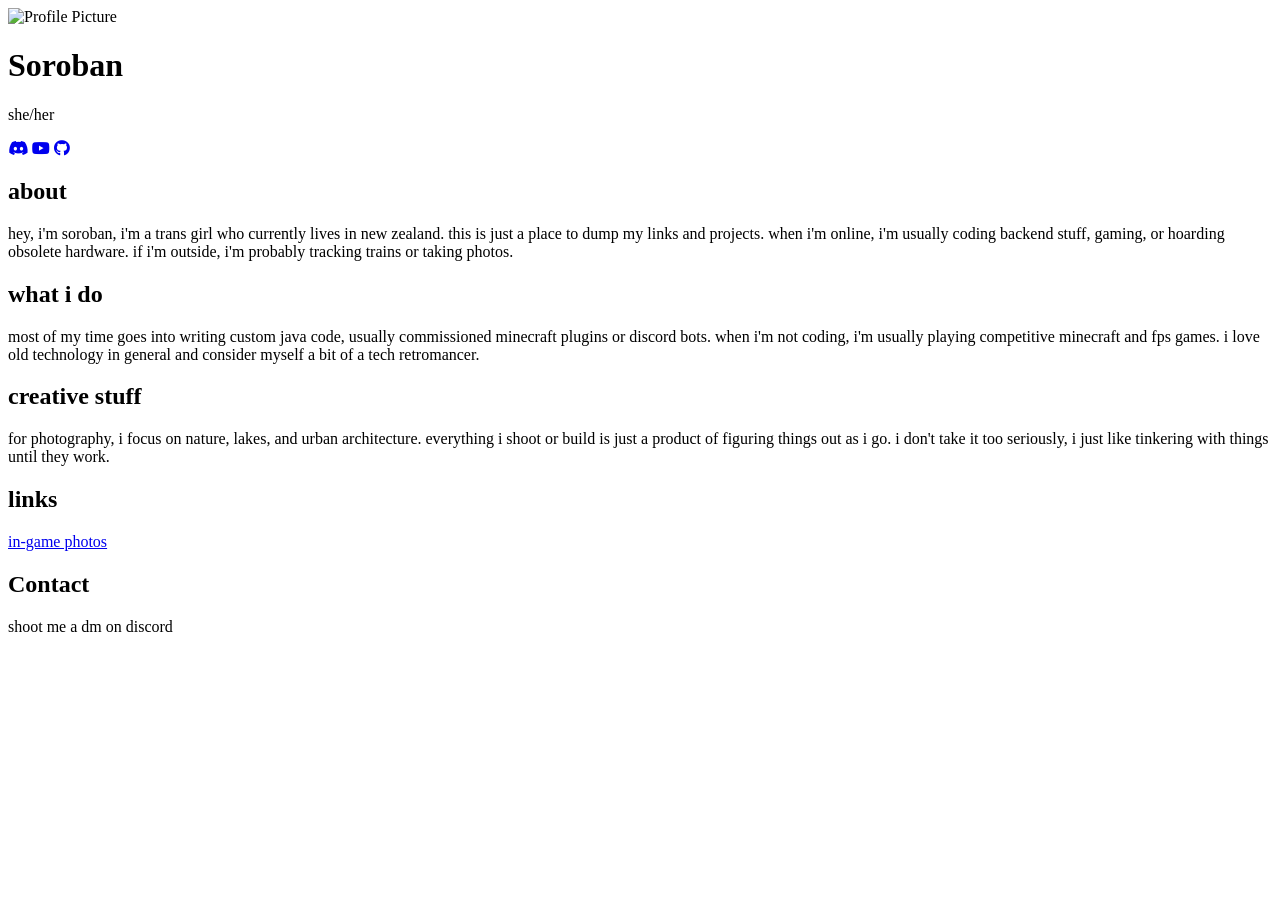
==== index.html @ 417feb3d "Update index.html" ====
<!DOCTYPE html>
<html lang="en">
<head>
    <meta charset="UTF-8">
    <meta name="viewport" content="width=device-width, initial-scale=1.0">
    <meta http-equiv="X-UA-Compatible" content="ie=edge">
    
    <title>Soroban | Website</title>
    <meta name="description" content="sorobans website">
    <meta name="keywords" content="soroban, images, portfolio, software engineering, retro tech">
    <meta name="author" content="Kaylyn">
    
    <meta property="og:title" content="sorobans site">
    <meta property="og:description" content="this is my odd site">
    <meta property="og:image" content="assets/profile.png">
    <meta property="og:type" content="website">

    <link rel="stylesheet" href="https://use.fontawesome.com/releases/v5.4.1/css/all.css" integrity="sha384-5sAR7xN1Nv6T6+dT2mhtzEpVJvfS3NScPQTrOxhwjIuvcA67KV2R5Jz6kr4abQsz" crossorigin="anonymous">
    <link rel="stylesheet" href="style.css">
</head>
<body>
    <div class="grid-2">
        <header class="section-1">
            <img src="assets/profile.png" alt="Profile Picture" class="profile-pic">
            
            <h1>Soroban</h1>
            <p>she/her</p>
            
            <a href="https://discord.com/users/1333581841583706175" target="_blank" rel="noopener noreferrer" aria-label="Visit my Discord"><i class="fab fa-discord"></i></a>
            <a href="https://www.youtube.com/@kaylynxo" target="_blank" rel="noopener noreferrer" aria-label="Visit my YouTube Channel"><i class="fab fa-youtube"></i></a>
            <a href="https://github.com/kaylynxo" target="_blank" rel="noopener noreferrer" aria-label="View my GitHub Profile"><i class="fab fa-github"></i></a>
        </header>
        
        <main class="section-2">
            <section>
                <h2>about</h2>
                <p>hey, i'm soroban, i'm a trans girl who currently lives in new zealand. this is just a place to dump my links and projects. when i'm online, i'm usually coding backend stuff, gaming, or hoarding obsolete hardware. if i'm outside, i'm probably tracking trains or taking photos.</p>
            </section>
            
            <section>
                <h2>what i do</h2>
                <p>most of my time goes into writing custom java code, usually commissioned minecraft plugins or discord bots. when i'm not coding, i'm usually playing competitive minecraft and fps games. i love old technology in general and consider myself a bit of a tech retromancer.</p>
            </section>

            <section>
                <h2>creative stuff</h2>
                <p>for photography, i focus on nature, lakes, and urban architecture. everything i shoot or build is just a product of figuring things out as i go. i don't take it too seriously, i just like tinkering with things until they work.</p>
            </section>
            
        <section>
    <h2 class="inline-element">links</h2>
    <a href="gallery.html">in-game photos</a>
</section>
            
            <section>
                <h2>Contact</h2>
                <p>shoot me a dm on discord</p>
            </section>
        </main>
    </div>
</body>
</html>
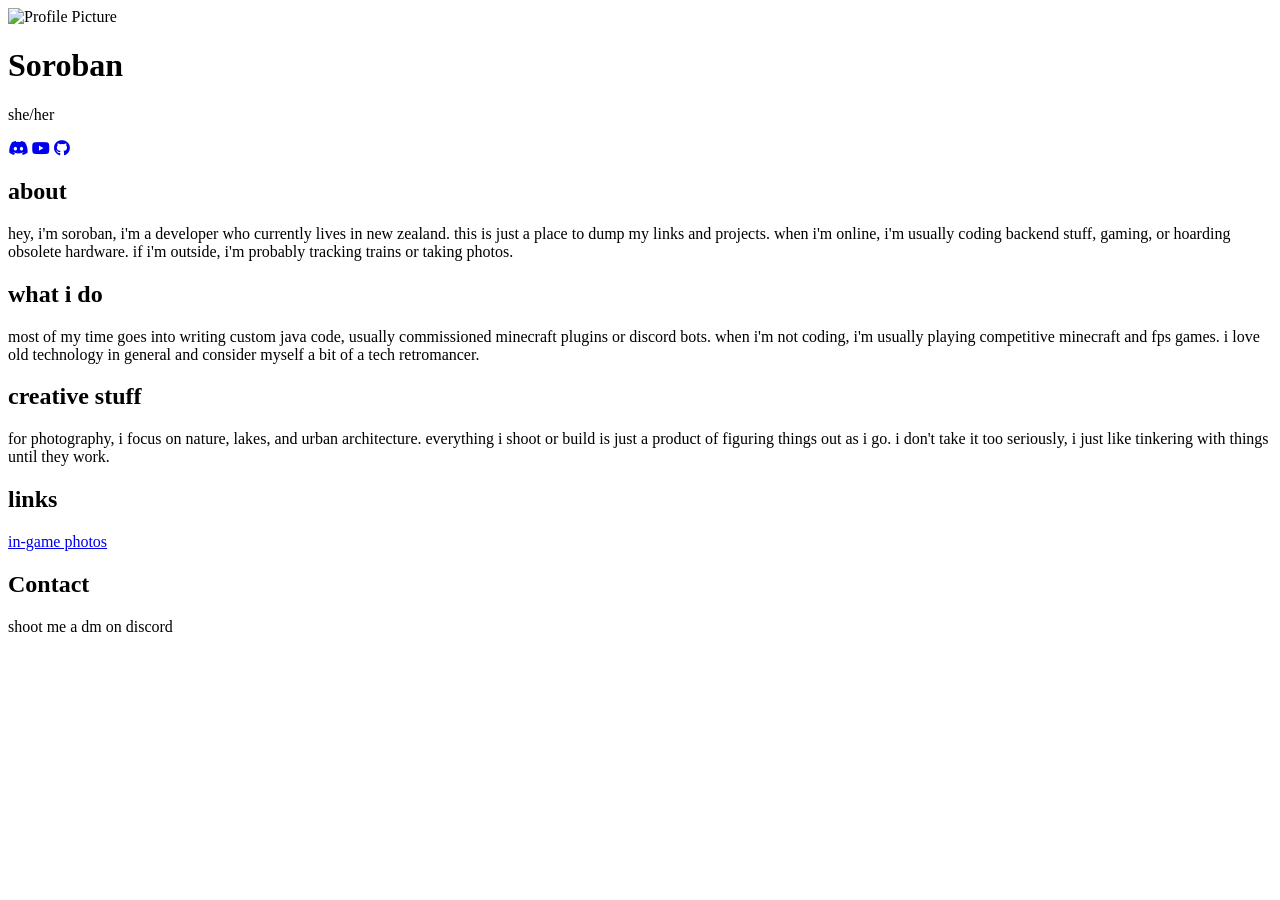
==== commit a7c78cd5: "Update index.html" ====
--- a/index.html
+++ b/index.html
@@ -8,7 +8,7 @@
     <title>Soroban | Website</title>
     <meta name="description" content="sorobans website">
     <meta name="keywords" content="soroban, images, portfolio, software engineering, retro tech">
-    <meta name="author" content="Kaylyn">
+    <meta name="author" content="soroban">
     
     <meta property="og:title" content="sorobans site">
     <meta property="og:description" content="this is my odd site">
@@ -27,14 +27,14 @@
             <p>she/her</p>
             
             <a href="https://discord.com/users/1333581841583706175" target="_blank" rel="noopener noreferrer" aria-label="Visit my Discord"><i class="fab fa-discord"></i></a>
-            <a href="https://www.youtube.com/@kaylynxo" target="_blank" rel="noopener noreferrer" aria-label="Visit my YouTube Channel"><i class="fab fa-youtube"></i></a>
-            <a href="https://github.com/kaylynxo" target="_blank" rel="noopener noreferrer" aria-label="View my GitHub Profile"><i class="fab fa-github"></i></a>
+            <a href="https://www.youtube.com/@imsoroban" target="_blank" rel="noopener noreferrer" aria-label="Visit my YouTube Channel"><i class="fab fa-youtube"></i></a>
+            <a href="https://github.com/imsoroban" target="_blank" rel="noopener noreferrer" aria-label="View my GitHub Profile"><i class="fab fa-github"></i></a>
         </header>
         
         <main class="section-2">
             <section>
                 <h2>about</h2>
-                <p>hey, i'm soroban, i'm a trans girl who currently lives in new zealand. this is just a place to dump my links and projects. when i'm online, i'm usually coding backend stuff, gaming, or hoarding obsolete hardware. if i'm outside, i'm probably tracking trains or taking photos.</p>
+                <p>hey, i'm soroban, i'm a developer who currently lives in new zealand. this is just a place to dump my links and projects. when i'm online, i'm usually coding backend stuff, gaming, or hoarding obsolete hardware. if i'm outside, i'm probably tracking trains or taking photos.</p>
             </section>
             
             <section>
